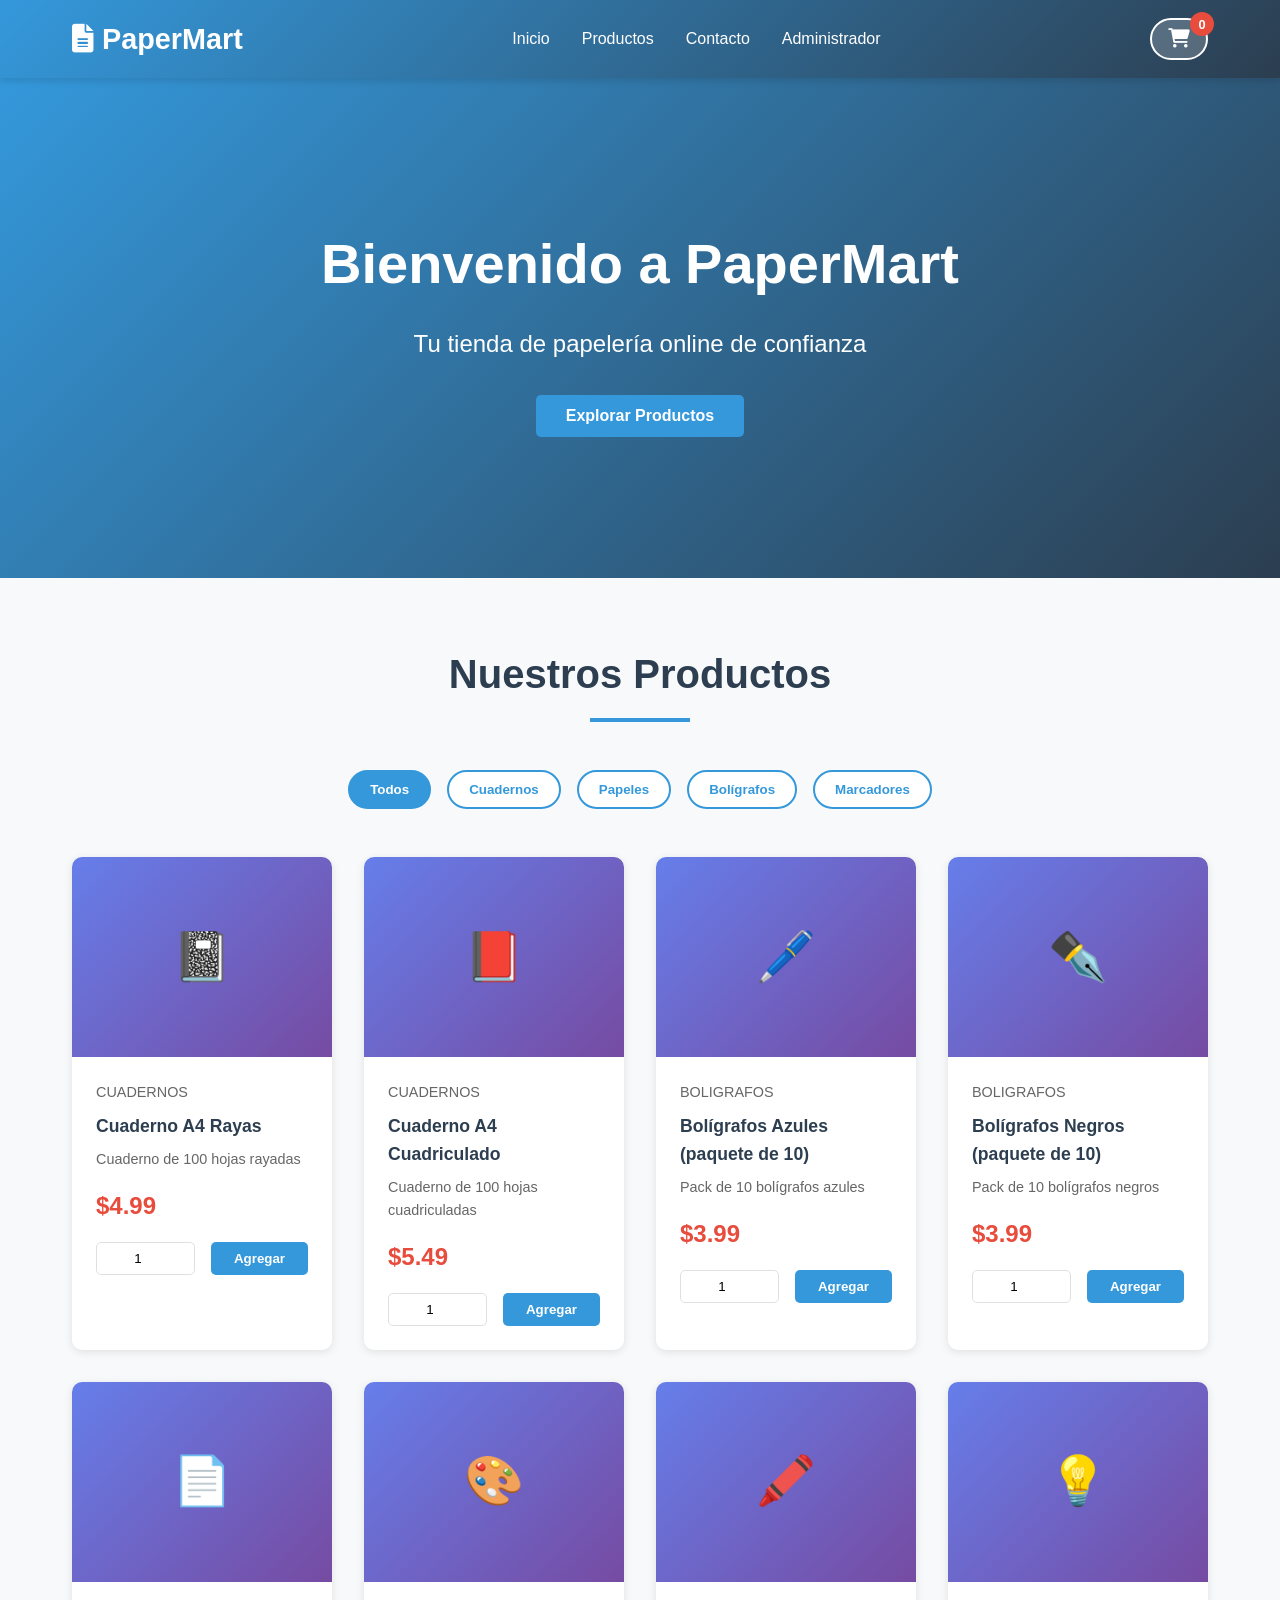
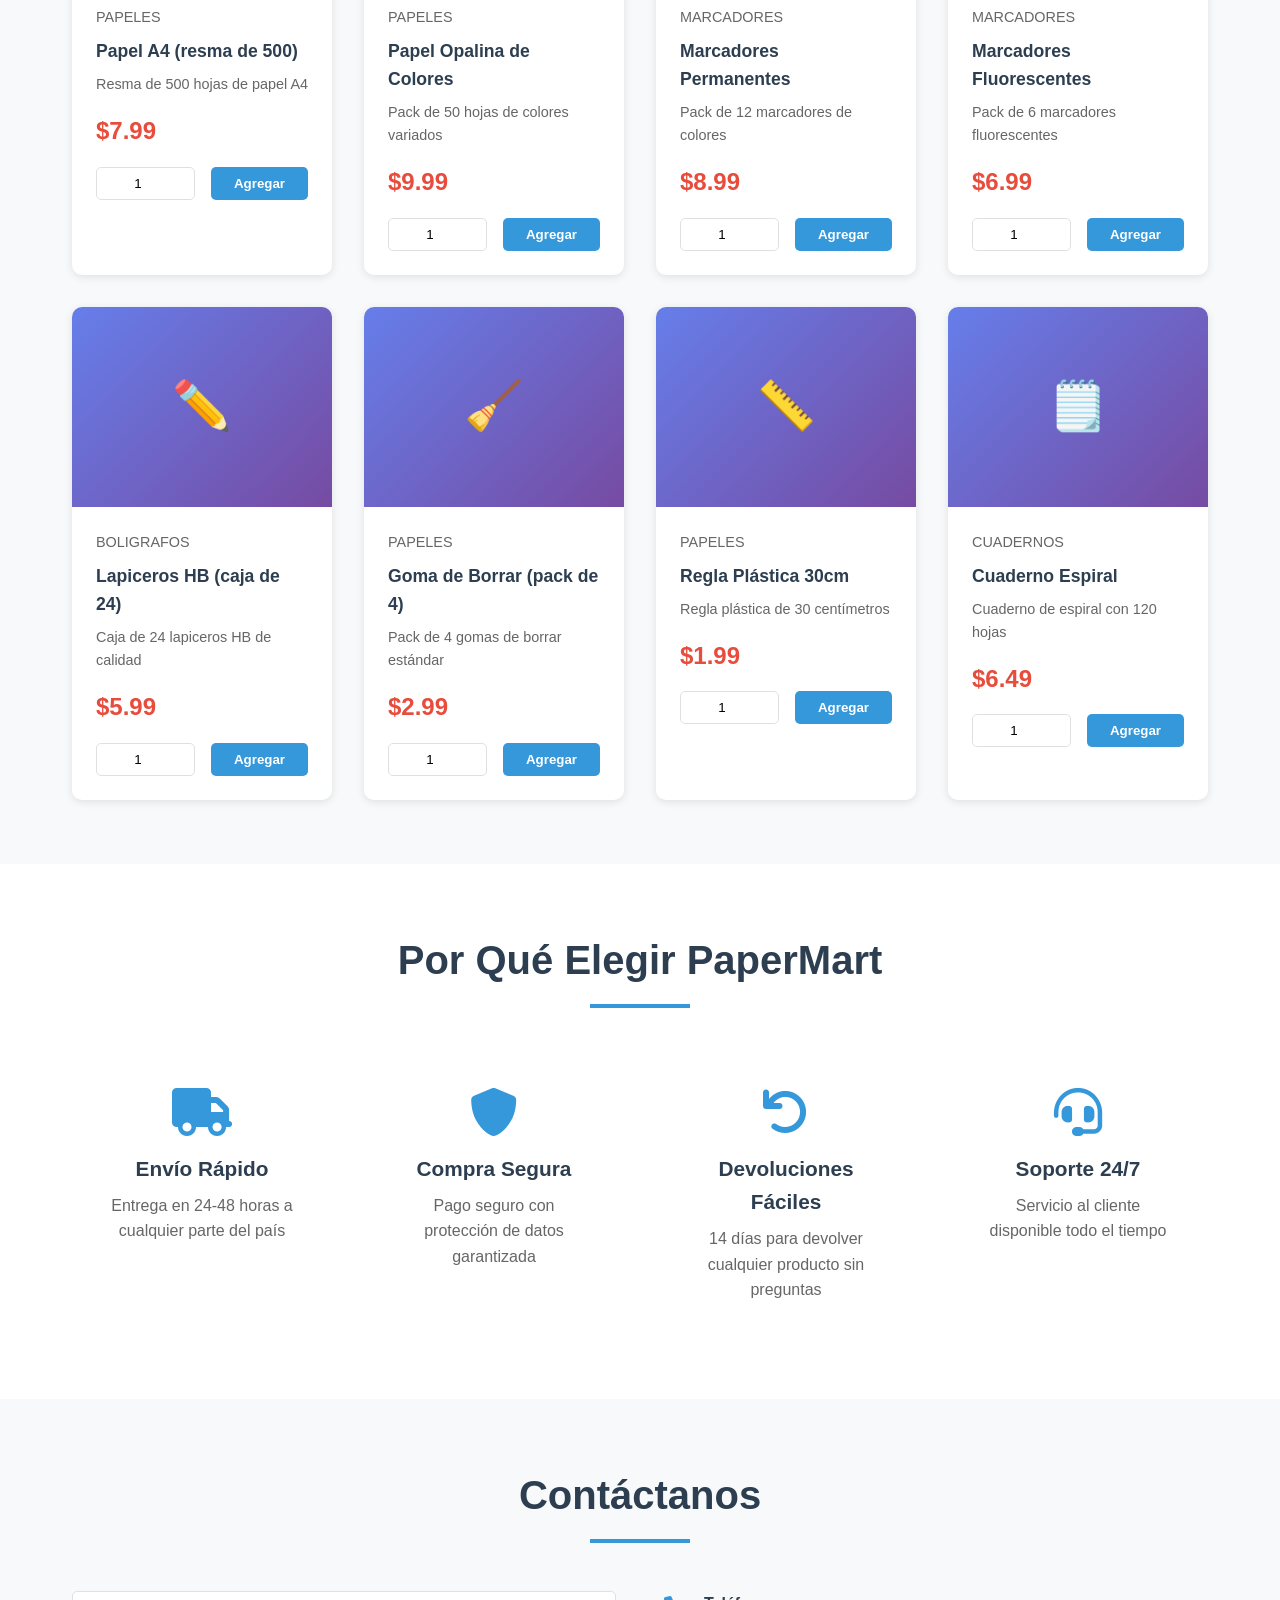
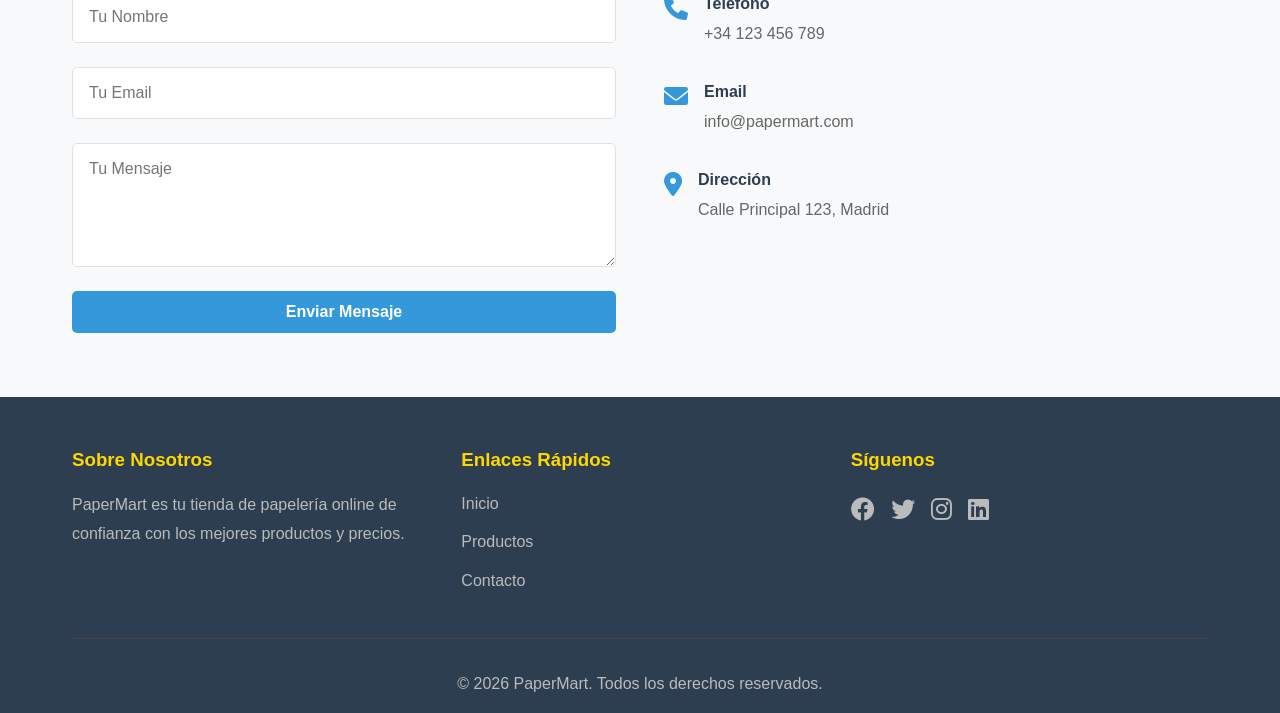
==== index.html @ 7f6a9b53 "Proyecto limpio" ====
<!DOCTYPE html>
<html lang="es">
<head>
    <meta charset="UTF-8">
    <meta name="viewport" content="width=device-width, initial-scale=1.0">
    <title>PaperMart - Tu Tienda de Papelería Online</title>
    <link rel="stylesheet" href="css/styles.css">
    <link rel="stylesheet" href="https://cdnjs.cloudflare.com/ajax/libs/font-awesome/6.0.0/css/all.min.css">
</head>
<body>
    <!-- Navegación -->
    <nav class="navbar">
        <div class="nav-container">
            <div class="logo">
                <i class="fas fa-file-alt"></i> PaperMart
            </div>
            <ul class="nav-menu">
                <li><a href="#home" class="nav-link">Inicio</a></li>
                <li><a href="#productos" class="nav-link">Productos</a></li>
                <li><a href="#contacto" class="nav-link">Contacto</a></li>
                <li><a href="pages/admin.html" class="nav-link">Administrador</a></li>
            </ul>
            <div class="nav-icons">
                <button id="cart-btn" class="cart-btn">
                    <i class="fas fa-shopping-cart"></i>
                    <span id="cart-count" class="cart-count">0</span>
                </button>
                <button id="hamburger" class="hamburger">
                    <span></span>
                    <span></span>
                    <span></span>
                </button>
            </div>
        </div>
    </nav>

    <!-- Hero Section -->
    <section class="hero" id="home">
        <div class="hero-content">
            <h1>Bienvenido a PaperMart</h1>
            <p>Tu tienda de papelería online de confianza</p>
            <button class="btn btn-primary" onclick="document.getElementById('productos').scrollIntoView({behavior: 'smooth'})">
                Explorar Productos
            </button>
        </div>
    </section>

    <!-- Carrito Modal -->
    <div id="cart-modal" class="modal">
        <div class="modal-content">
            <span class="close">&times;</span>
            <h2>Tu Carrito de Compras</h2>
            <div id="cart-items" class="cart-items">
                <!-- Los items del carrito se mostrarán aquí -->
            </div>
            <div class="cart-summary">
                <div class="summary-item">
                    <span>Subtotal:</span>
                    <span id="subtotal">$0.00</span>
                </div>
                <div class="summary-item">
                    <span>Impuesto (16%):</span>
                    <span id="tax">$0.00</span>
                </div>
                <div class="summary-item total">
                    <span>Total:</span>
                    <span id="total">$0.00</span>
                </div>
            </div>
            <button class="btn btn-primary" onclick="checkout()">Proceder al Pago</button>
            <button class="btn btn-secondary" onclick="closeCart()">Seguir Comprando</button>
        </div>
    </div>

    <!-- Productos Section -->
    <section class="productos" id="productos">
        <div class="container">
            <h2 class="section-title">Nuestros Productos</h2>
            
            <!-- Filtros -->
            <div class="filtros">
                <button class="filter-btn active" onclick="filterProducts('todos')">Todos</button>
                <button class="filter-btn" onclick="filterProducts('cuadernos')">Cuadernos</button>
                <button class="filter-btn" onclick="filterProducts('papeles')">Papeles</button>
                <button class="filter-btn" onclick="filterProducts('boligrafos')">Bolígrafos</button>
                <button class="filter-btn" onclick="filterProducts('marcadores')">Marcadores</button>
            </div>

            <!-- Grid de productos -->
            <div id="products-grid" class="products-grid">
                <!-- Los productos se cargarán aquí dinámicamente -->
            </div>
        </div>
    </section>

    <!-- Características -->
    <section class="features">
        <div class="container">
            <h2 class="section-title">Por Qué Elegir PaperMart</h2>
            <div class="features-grid">
                <div class="feature-card">
                    <i class="fas fa-truck"></i>
                    <h3>Envío Rápido</h3>
                    <p>Entrega en 24-48 horas a cualquier parte del país</p>
                </div>
                <div class="feature-card">
                    <i class="fas fa-shield-alt"></i>
                    <h3>Compra Segura</h3>
                    <p>Pago seguro con protección de datos garantizada</p>
                </div>
                <div class="feature-card">
                    <i class="fas fa-undo"></i>
                    <h3>Devoluciones Fáciles</h3>
                    <p>14 días para devolver cualquier producto sin preguntas</p>
                </div>
                <div class="feature-card">
                    <i class="fas fa-headset"></i>
                    <h3>Soporte 24/7</h3>
                    <p>Servicio al cliente disponible todo el tiempo</p>
                </div>
            </div>
        </div>
    </section>

    <!-- Contacto -->
    <section class="contacto" id="contacto">
        <div class="container">
            <h2 class="section-title">Contáctanos</h2>
            <div class="contact-wrapper">
                <form id="contact-form" class="contact-form">
                    <input type="text" placeholder="Tu Nombre" required>
                    <input type="email" placeholder="Tu Email" required>
                    <textarea placeholder="Tu Mensaje" rows="5" required></textarea>
                    <button type="submit" class="btn btn-primary">Enviar Mensaje</button>
                </form>
                <div class="contact-info">
                    <div class="info-item">
                        <i class="fas fa-phone"></i>
                        <div>
                            <h4>Teléfono</h4>
                            <p>+34 123 456 789</p>
                        </div>
                    </div>
                    <div class="info-item">
                        <i class="fas fa-envelope"></i>
                        <div>
                            <h4>Email</h4>
                            <p>info@papermart.com</p>
                        </div>
                    </div>
                    <div class="info-item">
                        <i class="fas fa-map-marker-alt"></i>
                        <div>
                            <h4>Dirección</h4>
                            <p>Calle Principal 123, Madrid</p>
                        </div>
                    </div>
                </div>
            </div>
        </div>
    </section>

    <!-- Footer -->
    <footer class="footer">
        <div class="container">
            <div class="footer-content">
                <div class="footer-section">
                    <h3>Sobre Nosotros</h3>
                    <p>PaperMart es tu tienda de papelería online de confianza con los mejores productos y precios.</p>
                </div>
                <div class="footer-section">
                    <h3>Enlaces Rápidos</h3>
                    <ul>
                        <li><a href="#home">Inicio</a></li>
                        <li><a href="#productos">Productos</a></li>
                        <li><a href="#contacto">Contacto</a></li>
                    </ul>
                </div>
                <div class="footer-section">
                    <h3>Síguenos</h3>
                    <div class="social-links">
                        <a href="#"><i class="fab fa-facebook"></i></a>
                        <a href="#"><i class="fab fa-twitter"></i></a>
                        <a href="#"><i class="fab fa-instagram"></i></a>
                        <a href="#"><i class="fab fa-linkedin"></i></a>
                    </div>
                </div>
            </div>
            <div class="footer-bottom">
                <p>&copy; 2026 PaperMart. Todos los derechos reservados.</p>
            </div>
        </div>
    </footer>

    <script src="js/script.js"></script>
</body>
</html>
---- css/styles.css ----
/* ==================== RESET Y VARIABLES GLOBALES ==================== */
* {
    margin: 0;
    padding: 0;
    box-sizing: border-box;
}

:root {
    --primary-color: #3498db;
    --secondary-color: #2c3e50;
    --accent-color: #e74c3c;
    --success-color: #27ae60;
    --light-bg: #f8f9fa;
    --border-color: #e0e0e0;
    --text-color: #333;
    --text-light: #666;
}

html {
    scroll-behavior: smooth;
}

body {
    font-family: 'Segoe UI', Tahoma, Geneva, Verdana, sans-serif;
    color: var(--text-color);
    background-color: #fff;
    line-height: 1.6;
}

/* ==================== NAVEGACIÓN ==================== */
.navbar {
    background: linear-gradient(135deg, var(--primary-color) 0%, var(--secondary-color) 100%);
    color: white;
    padding: 1rem 0;
    position: sticky;
    top: 0;
    z-index: 1000;
    box-shadow: 0 4px 6px rgba(0, 0, 0, 0.1);
}

.nav-container {
    max-width: 1200px;
    margin: 0 auto;
    display: flex;
    justify-content: space-between;
    align-items: center;
    padding: 0 2rem;
}

.logo {
    font-size: 1.8rem;
    font-weight: bold;
    display: flex;
    align-items: center;
    gap: 0.5rem;
}

.nav-menu {
    display: flex;
    list-style: none;
    gap: 2rem;
}

.nav-link {
    color: white;
    text-decoration: none;
    font-weight: 500;
    transition: all 0.3s ease;
    position: relative;
}

.nav-link:hover {
    color: #ffd700;
}

.nav-link::after {
    content: '';
    position: absolute;
    width: 0;
    height: 2px;
    bottom: -5px;
    left: 0;
    background-color: #ffd700;
    transition: width 0.3s ease;
}

.nav-link:hover::after {
    width: 100%;
}

.nav-icons {
    display: flex;
    gap: 1rem;
    align-items: center;
}

.cart-btn {
    background: rgba(255, 255, 255, 0.2);
    border: 2px solid white;
    color: white;
    padding: 0.5rem 1rem;
    border-radius: 25px;
    cursor: pointer;
    font-size: 1.2rem;
    transition: all 0.3s ease;
    position: relative;
}

.cart-btn:hover {
    background: white;
    color: var(--primary-color);
}

.cart-count {
    position: absolute;
    top: -8px;
    right: -8px;
    background: var(--accent-color);
    color: white;
    border-radius: 50%;
    width: 24px;
    height: 24px;
    display: flex;
    align-items: center;
    justify-content: center;
    font-size: 0.8rem;
    font-weight: bold;
}

.hamburger {
    display: none;
    flex-direction: column;
    cursor: pointer;
    border: none;
    background: none;
    gap: 5px;
}

.hamburger span {
    width: 25px;
    height: 3px;
    background: white;
    border-radius: 3px;
    transition: all 0.3s ease;
}

/* ==================== HERO SECTION ==================== */
.hero {
    background: linear-gradient(135deg, var(--primary-color) 0%, var(--secondary-color) 100%);
    color: white;
    padding: 100px 2rem;
    text-align: center;
    min-height: 500px;
    display: flex;
    align-items: center;
    justify-content: center;
}

.hero-content h1 {
    font-size: 3.5rem;
    margin-bottom: 1rem;
    animation: slideDown 0.8s ease;
}

.hero-content p {
    font-size: 1.5rem;
    margin-bottom: 2rem;
    animation: slideUp 0.8s ease 0.2s both;
}

@keyframes slideDown {
    from {
        opacity: 0;
        transform: translateY(-20px);
    }
    to {
        opacity: 1;
        transform: translateY(0);
    }
}

@keyframes slideUp {
    from {
        opacity: 0;
        transform: translateY(20px);
    }
    to {
        opacity: 1;
        transform: translateY(0);
    }
}

/* ==================== BOTONES ==================== */
.btn {
    padding: 12px 30px;
    border: none;
    border-radius: 5px;
    font-size: 1rem;
    font-weight: 600;
    cursor: pointer;
    transition: all 0.3s ease;
    text-decoration: none;
    display: inline-block;
}

.btn-primary {
    background: var(--primary-color);
    color: white;
}

.btn-primary:hover {
    background: #2980b9;
    transform: translateY(-2px);
    box-shadow: 0 4px 12px rgba(52, 152, 219, 0.4);
}

.btn-secondary {
    background: var(--secondary-color);
    color: white;
}

.btn-secondary:hover {
    background: #1a252f;
}

.btn-danger {
    background: var(--accent-color);
    color: white;
}

.btn-danger:hover {
    background: #c0392b;
}

/* ==================== CONTENEDOR ==================== */
.container {
    max-width: 1200px;
    margin: 0 auto;
    padding: 0 2rem;
}

/* ==================== TÍTULO DE SECCIÓN ==================== */
.section-title {
    text-align: center;
    font-size: 2.5rem;
    margin-bottom: 3rem;
    color: var(--secondary-color);
    position: relative;
    padding-bottom: 1rem;
}

.section-title::after {
    content: '';
    position: absolute;
    width: 100px;
    height: 4px;
    background: var(--primary-color);
    bottom: 0;
    left: 50%;
    transform: translateX(-50%);
}

/* ==================== FILTROS ==================== */
.filtros {
    display: flex;
    justify-content: center;
    gap: 1rem;
    margin-bottom: 3rem;
    flex-wrap: wrap;
}

.filter-btn {
    padding: 10px 20px;
    border: 2px solid var(--primary-color);
    background: white;
    color: var(--primary-color);
    border-radius: 25px;
    cursor: pointer;
    font-weight: 600;
    transition: all 0.3s ease;
}

.filter-btn:hover,
.filter-btn.active {
    background: var(--primary-color);
    color: white;
}

/* ==================== GRID DE PRODUCTOS ==================== */
.productos {
    padding: 4rem 0;
    background: var(--light-bg);
    min-height: 600px;
}

.products-grid {
    display: grid;
    grid-template-columns: repeat(auto-fill, minmax(250px, 1fr));
    gap: 2rem;
    margin-top: 2rem;
}

.product-card {
    background: white;
    border-radius: 10px;
    overflow: hidden;
    box-shadow: 0 2px 8px rgba(0, 0, 0, 0.1);
    transition: all 0.3s ease;
    animation: fadeIn 0.5s ease;
}

@keyframes fadeIn {
    from {
        opacity: 0;
        transform: translateY(10px);
    }
    to {
        opacity: 1;
        transform: translateY(0);
    }
}

.product-card:hover {
    transform: translateY(-8px);
    box-shadow: 0 8px 16px rgba(0, 0, 0, 0.15);
}

.product-image {
    width: 100%;
    height: 200px;
    background: linear-gradient(135deg, #667eea 0%, #764ba2 100%);
    display: flex;
    align-items: center;
    justify-content: center;
    color: white;
    font-size: 3rem;
}

.product-info {
    padding: 1.5rem;
}

.product-category {
    color: var(--text-light);
    font-size: 0.9rem;
    margin-bottom: 0.5rem;
}

.product-name {
    font-size: 1.1rem;
    font-weight: 600;
    margin-bottom: 0.5rem;
    color: var(--secondary-color);
}

.product-description {
    color: var(--text-light);
    font-size: 0.9rem;
    margin-bottom: 1rem;
}

.product-price {
    font-size: 1.5rem;
    font-weight: bold;
    color: var(--accent-color);
    margin-bottom: 1rem;
}

.product-bottom {
    display: flex;
    gap: 1rem;
}

.quantity-input {
    flex: 1;
    padding: 8px;
    border: 1px solid var(--border-color);
    border-radius: 5px;
    text-align: center;
}

.quantity-input:focus {
    outline: none;
    border-color: var(--primary-color);
}

.add-to-cart-btn {
    flex: 1;
    padding: 8px;
    background: var(--primary-color);
    color: white;
    border: none;
    border-radius: 5px;
    cursor: pointer;
    font-weight: 600;
    transition: all 0.3s ease;
}

.add-to-cart-btn:hover {
    background: #2980b9;
}

/* ==================== CARACTERÍSTICAS ==================== */
.features {
    padding: 4rem 0;
    background: white;
}

.features-grid {
    display: grid;
    grid-template-columns: repeat(auto-fit, minmax(250px, 1fr));
    gap: 2rem;
}

.feature-card {
    text-align: center;
    padding: 2rem;
    border-radius: 10px;
    transition: all 0.3s ease;
}

.feature-card:hover {
    background: var(--light-bg);
    transform: translateY(-5px);
}

.feature-card i {
    font-size: 3rem;
    color: var(--primary-color);
    margin-bottom: 1rem;
}

.feature-card h3 {
    font-size: 1.3rem;
    margin-bottom: 0.5rem;
    color: var(--secondary-color);
}

.feature-card p {
    color: var(--text-light);
}

/* ==================== CONTACTO ==================== */
.contacto {
    padding: 4rem 0;
    background: var(--light-bg);
}

.contact-wrapper {
    display: grid;
    grid-template-columns: 1fr 1fr;
    gap: 3rem;
    margin-top: 2rem;
}

.contact-form {
    display: flex;
    flex-direction: column;
    gap: 1.5rem;
}

.contact-form input,
.contact-form textarea {
    padding: 1rem;
    border: 1px solid var(--border-color);
    border-radius: 5px;
    font-family: inherit;
    font-size: 1rem;
}

.contact-form input:focus,
.contact-form textarea:focus {
    outline: none;
    border-color: var(--primary-color);
    box-shadow: 0 0 0 3px rgba(52, 152, 219, 0.1);
}

.contact-info {
    display: flex;
    flex-direction: column;
    gap: 2rem;
}

.info-item {
    display: flex;
    gap: 1rem;
}

.info-item i {
    font-size: 1.5rem;
    color: var(--primary-color);
    margin-top: 0.3rem;
}

.info-item h4 {
    margin-bottom: 0.3rem;
    color: var(--secondary-color);
}

.info-item p {
    color: var(--text-light);
}

/* ==================== MODAL CARRITO ==================== */
.modal {
    display: none;
    position: fixed;
    z-index: 2000;
    left: 0;
    top: 0;
    width: 100%;
    height: 100%;
    background-color: rgba(0, 0, 0, 0.5);
    animation: fadeIn 0.3s ease;
}

.modal.show {
    display: block;
}

.modal-content {
    background-color: white;
    margin: 5% auto;
    padding: 2rem;
    border-radius: 10px;
    max-width: 500px;
    max-height: 80vh;
    overflow-y: auto;
    box-shadow: 0 4px 20px rgba(0, 0, 0, 0.3);
}

.close {
    color: var(--text-light);
    float: right;
    font-size: 2rem;
    font-weight: bold;
    cursor: pointer;
    transition: color 0.3s ease;
}

.close:hover {
    color: var(--text-color);
}

.modal-content h2 {
    margin-bottom: 1.5rem;
    color: var(--secondary-color);
}

.cart-items {
    margin-bottom: 1.5rem;
    max-height: 300px;
    overflow-y: auto;
}

.cart-item {
    display: flex;
    justify-content: space-between;
    align-items: center;
    padding: 1rem;
    border-bottom: 1px solid var(--border-color);
    margin-bottom: 1rem;
}

.cart-item-info h4 {
    color: var(--secondary-color);
    margin-bottom: 0.3rem;
}

.cart-item-info p {
    color: var(--text-light);
    font-size: 0.9rem;
}

.cart-item-price {
    font-weight: bold;
    color: var(--accent-color);
}

.remove-item {
    background: var(--accent-color);
    color: white;
    border: none;
    padding: 0.3rem 0.6rem;
    border-radius: 3px;
    cursor: pointer;
    font-size: 0.8rem;
}

.empty-cart {
    text-align: center;
    padding: 2rem;
    color: var(--text-light);
}

.cart-summary {
    border-top: 2px solid var(--border-color);
    padding-top: 1rem;
    margin-bottom: 1.5rem;
}

.summary-item {
    display: flex;
    justify-content: space-between;
    margin-bottom: 0.8rem;
    color: var(--text-color);
}

.summary-item.total {
    font-size: 1.2rem;
    font-weight: bold;
    color: var(--primary-color);
    border-top: 1px solid var(--border-color);
    padding-top: 0.8rem;
}

/* ==================== FOOTER ==================== */
.footer {
    background: var(--secondary-color);
    color: white;
    padding: 3rem 0 1rem;
}

.footer-content {
    display: grid;
    grid-template-columns: repeat(auto-fit, minmax(250px, 1fr));
    gap: 2rem;
    margin-bottom: 2rem;
}

.footer-section h3 {
    margin-bottom: 1rem;
    color: #ffd700;
}

.footer-section p {
    color: #bbb;
    line-height: 1.8;
}

.footer-section ul {
    list-style: none;
}

.footer-section ul li {
    margin-bottom: 0.8rem;
}

.footer-section a {
    color: #bbb;
    text-decoration: none;
    transition: color 0.3s ease;
}

.footer-section a:hover {
    color: #ffd700;
}

.social-links {
    display: flex;
    gap: 1rem;
    font-size: 1.5rem;
}

.footer-bottom {
    text-align: center;
    padding-top: 2rem;
    border-top: 1px solid #444;
    color: #bbb;
}

/* ==================== RESPONSIVE ==================== */
@media (max-width: 768px) {
    .nav-menu {
        display: none;
    }

    .hamburger {
        display: flex;
    }

    .hero-content h1 {
        font-size: 2rem;
    }

    .hero-content p {
        font-size: 1.1rem;
    }

    .section-title {
        font-size: 1.8rem;
    }

    .products-grid {
        grid-template-columns: repeat(auto-fill, minmax(200px, 1fr));
        gap: 1rem;
    }

    .contact-wrapper {
        grid-template-columns: 1fr;
    }

    .features-grid {
        grid-template-columns: 1fr;
    }

    .filtros {
        gap: 0.5rem;
    }

    .filter-btn {
        padding: 8px 15px;
        font-size: 0.9rem;
    }

    .modal-content {
        margin: 50% auto;
        width: 90%;
    }
}

@media (max-width: 480px) {
    .nav-container {
        padding: 0 1rem;
    }

    .logo {
        font-size: 1.3rem;
    }

    .hero {
        padding: 50px 1rem;
    }

    .hero-content h1 {
        font-size: 1.5rem;
    }

    .section-title {
        font-size: 1.5rem;
        margin-bottom: 2rem;
    }

    .products-grid {
        grid-template-columns: 1fr;
    }

    .product-card {
        margin: 0 auto;
        max-width: 100%;
    }

    .container {
        padding: 0 1rem;
    }

    .product-bottom {
        flex-direction: column;
    }

    .quantity-input,
    .add-to-cart-btn {
        width: 100%;
    }
}
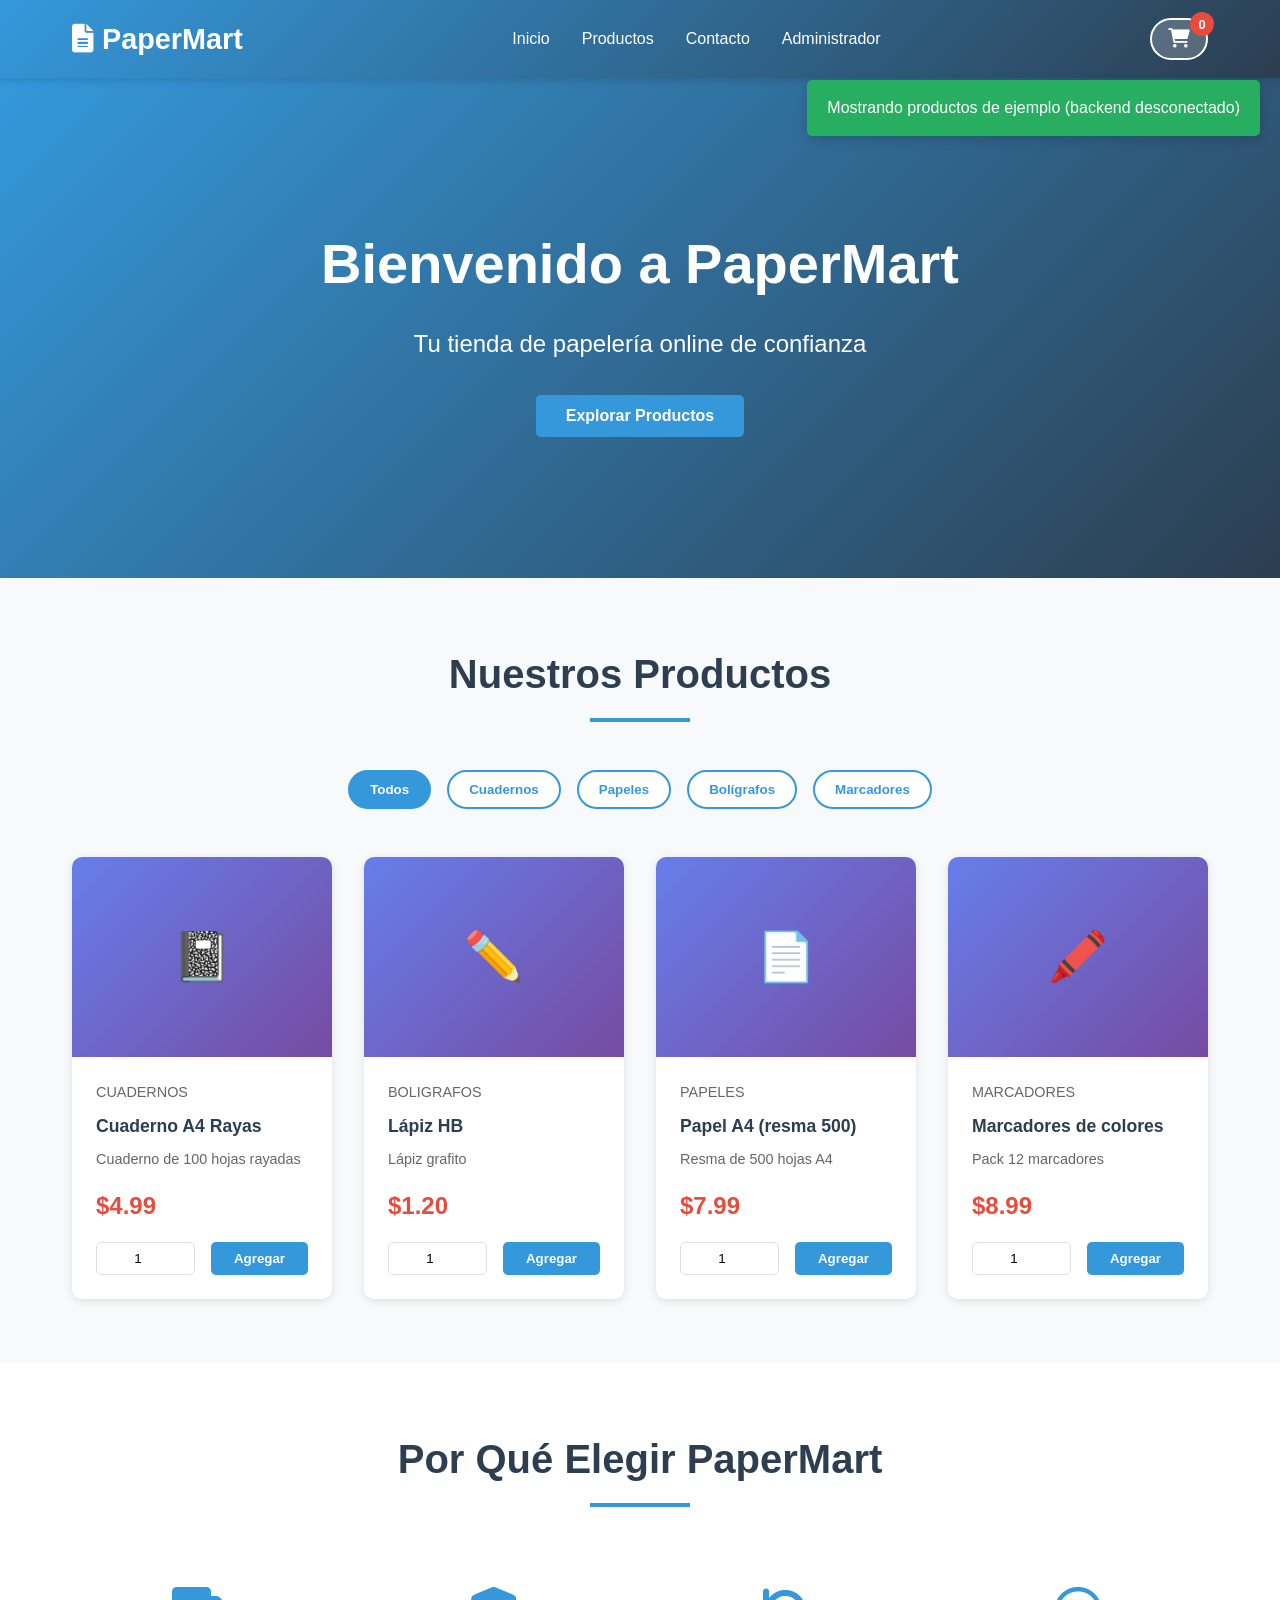
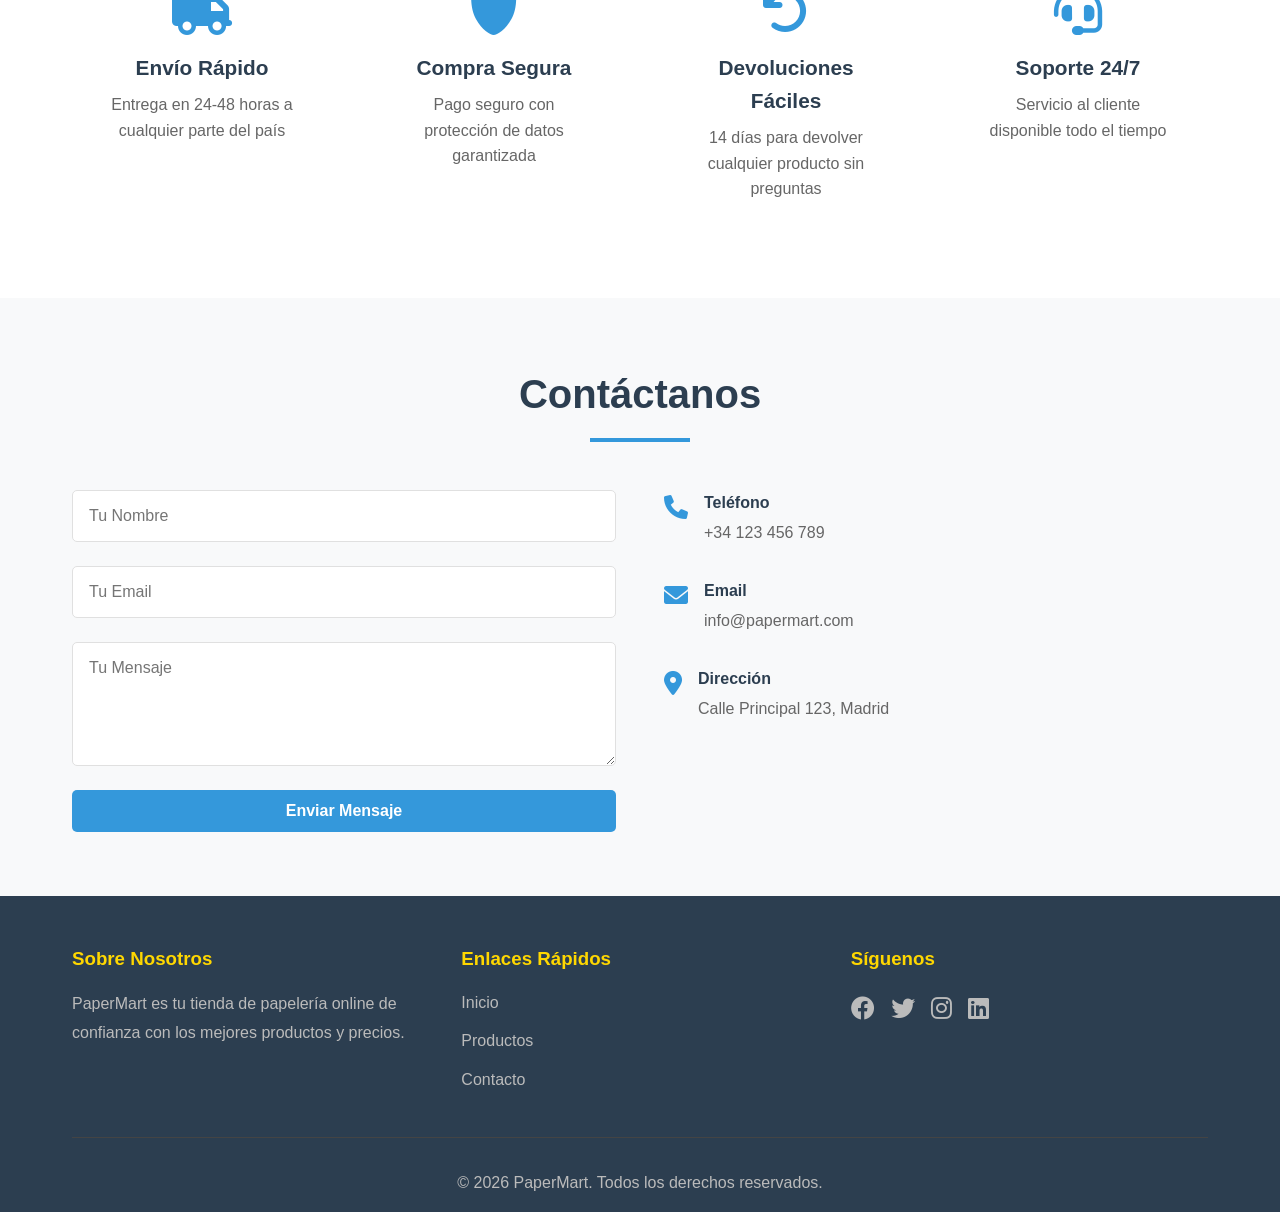
==== commit 46fd86b8: "Add files via upload" ====
--- a/index.html
+++ b/index.html
@@ -1,197 +1,197 @@
-<!DOCTYPE html>
-<html lang="es">
-<head>
-    <meta charset="UTF-8">
-    <meta name="viewport" content="width=device-width, initial-scale=1.0">
-    <title>PaperMart - Tu Tienda de Papelería Online</title>
-    <link rel="stylesheet" href="css/styles.css">
-    <link rel="stylesheet" href="https://cdnjs.cloudflare.com/ajax/libs/font-awesome/6.0.0/css/all.min.css">
-</head>
-<body>
-    <!-- Navegación -->
-    <nav class="navbar">
-        <div class="nav-container">
-            <div class="logo">
-                <i class="fas fa-file-alt"></i> PaperMart
-            </div>
-            <ul class="nav-menu">
-                <li><a href="#home" class="nav-link">Inicio</a></li>
-                <li><a href="#productos" class="nav-link">Productos</a></li>
-                <li><a href="#contacto" class="nav-link">Contacto</a></li>
-                <li><a href="pages/admin.html" class="nav-link">Administrador</a></li>
-            </ul>
-            <div class="nav-icons">
-                <button id="cart-btn" class="cart-btn">
-                    <i class="fas fa-shopping-cart"></i>
-                    <span id="cart-count" class="cart-count">0</span>
-                </button>
-                <button id="hamburger" class="hamburger">
-                    <span></span>
-                    <span></span>
-                    <span></span>
-                </button>
-            </div>
-        </div>
-    </nav>
-
-    <!-- Hero Section -->
-    <section class="hero" id="home">
-        <div class="hero-content">
-            <h1>Bienvenido a PaperMart</h1>
-            <p>Tu tienda de papelería online de confianza</p>
-            <button class="btn btn-primary" onclick="document.getElementById('productos').scrollIntoView({behavior: 'smooth'})">
-                Explorar Productos
-            </button>
-        </div>
-    </section>
-
-    <!-- Carrito Modal -->
-    <div id="cart-modal" class="modal">
-        <div class="modal-content">
-            <span class="close">&times;</span>
-            <h2>Tu Carrito de Compras</h2>
-            <div id="cart-items" class="cart-items">
-                <!-- Los items del carrito se mostrarán aquí -->
-            </div>
-            <div class="cart-summary">
-                <div class="summary-item">
-                    <span>Subtotal:</span>
-                    <span id="subtotal">$0.00</span>
-                </div>
-                <div class="summary-item">
-                    <span>Impuesto (16%):</span>
-                    <span id="tax">$0.00</span>
-                </div>
-                <div class="summary-item total">
-                    <span>Total:</span>
-                    <span id="total">$0.00</span>
-                </div>
-            </div>
-            <button class="btn btn-primary" onclick="checkout()">Proceder al Pago</button>
-            <button class="btn btn-secondary" onclick="closeCart()">Seguir Comprando</button>
-        </div>
-    </div>
-
-    <!-- Productos Section -->
-    <section class="productos" id="productos">
-        <div class="container">
-            <h2 class="section-title">Nuestros Productos</h2>
-            
-            <!-- Filtros -->
-            <div class="filtros">
-                <button class="filter-btn active" onclick="filterProducts('todos')">Todos</button>
-                <button class="filter-btn" onclick="filterProducts('cuadernos')">Cuadernos</button>
-                <button class="filter-btn" onclick="filterProducts('papeles')">Papeles</button>
-                <button class="filter-btn" onclick="filterProducts('boligrafos')">Bolígrafos</button>
-                <button class="filter-btn" onclick="filterProducts('marcadores')">Marcadores</button>
-            </div>
-
-            <!-- Grid de productos -->
-            <div id="products-grid" class="products-grid">
-                <!-- Los productos se cargarán aquí dinámicamente -->
-            </div>
-        </div>
-    </section>
-
-    <!-- Características -->
-    <section class="features">
-        <div class="container">
-            <h2 class="section-title">Por Qué Elegir PaperMart</h2>
-            <div class="features-grid">
-                <div class="feature-card">
-                    <i class="fas fa-truck"></i>
-                    <h3>Envío Rápido</h3>
-                    <p>Entrega en 24-48 horas a cualquier parte del país</p>
-                </div>
-                <div class="feature-card">
-                    <i class="fas fa-shield-alt"></i>
-                    <h3>Compra Segura</h3>
-                    <p>Pago seguro con protección de datos garantizada</p>
-                </div>
-                <div class="feature-card">
-                    <i class="fas fa-undo"></i>
-                    <h3>Devoluciones Fáciles</h3>
-                    <p>14 días para devolver cualquier producto sin preguntas</p>
-                </div>
-                <div class="feature-card">
-                    <i class="fas fa-headset"></i>
-                    <h3>Soporte 24/7</h3>
-                    <p>Servicio al cliente disponible todo el tiempo</p>
-                </div>
-            </div>
-        </div>
-    </section>
-
-    <!-- Contacto -->
-    <section class="contacto" id="contacto">
-        <div class="container">
-            <h2 class="section-title">Contáctanos</h2>
-            <div class="contact-wrapper">
-                <form id="contact-form" class="contact-form">
-                    <input type="text" placeholder="Tu Nombre" required>
-                    <input type="email" placeholder="Tu Email" required>
-                    <textarea placeholder="Tu Mensaje" rows="5" required></textarea>
-                    <button type="submit" class="btn btn-primary">Enviar Mensaje</button>
-                </form>
-                <div class="contact-info">
-                    <div class="info-item">
-                        <i class="fas fa-phone"></i>
-                        <div>
-                            <h4>Teléfono</h4>
-                            <p>+34 123 456 789</p>
-                        </div>
-                    </div>
-                    <div class="info-item">
-                        <i class="fas fa-envelope"></i>
-                        <div>
-                            <h4>Email</h4>
-                            <p>info@papermart.com</p>
-                        </div>
-                    </div>
-                    <div class="info-item">
-                        <i class="fas fa-map-marker-alt"></i>
-                        <div>
-                            <h4>Dirección</h4>
-                            <p>Calle Principal 123, Madrid</p>
-                        </div>
-                    </div>
-                </div>
-            </div>
-        </div>
-    </section>
-
-    <!-- Footer -->
-    <footer class="footer">
-        <div class="container">
-            <div class="footer-content">
-                <div class="footer-section">
-                    <h3>Sobre Nosotros</h3>
-                    <p>PaperMart es tu tienda de papelería online de confianza con los mejores productos y precios.</p>
-                </div>
-                <div class="footer-section">
-                    <h3>Enlaces Rápidos</h3>
-                    <ul>
-                        <li><a href="#home">Inicio</a></li>
-                        <li><a href="#productos">Productos</a></li>
-                        <li><a href="#contacto">Contacto</a></li>
-                    </ul>
-                </div>
-                <div class="footer-section">
-                    <h3>Síguenos</h3>
-                    <div class="social-links">
-                        <a href="#"><i class="fab fa-facebook"></i></a>
-                        <a href="#"><i class="fab fa-twitter"></i></a>
-                        <a href="#"><i class="fab fa-instagram"></i></a>
-                        <a href="#"><i class="fab fa-linkedin"></i></a>
-                    </div>
-                </div>
-            </div>
-            <div class="footer-bottom">
-                <p>&copy; 2026 PaperMart. Todos los derechos reservados.</p>
-            </div>
-        </div>
-    </footer>
-
-    <script src="js/script.js"></script>
-</body>
-</html>
+<!DOCTYPE html>
+<html lang="es">
+<head>
+    <meta charset="UTF-8">
+    <meta name="viewport" content="width=device-width, initial-scale=1.0">
+    <title>PaperMart - Tu Tienda de Papelería Online</title>
+    <link rel="stylesheet" href="css/styles.css">
+    <link rel="stylesheet" href="https://cdnjs.cloudflare.com/ajax/libs/font-awesome/6.0.0/css/all.min.css">
+</head>
+<body>
+    <!-- Navegación -->
+    <nav class="navbar">
+        <div class="nav-container">
+            <div class="logo">
+                <i class="fas fa-file-alt"></i> PaperMart
+            </div>
+            <ul class="nav-menu">
+                <li><a href="#home" class="nav-link">Inicio</a></li>
+                <li><a href="#productos" class="nav-link">Productos</a></li>
+                <li><a href="#contacto" class="nav-link">Contacto</a></li>
+                <li><a href="pages/admin.html" class="nav-link">Administrador</a></li>
+            </ul>
+            <div class="nav-icons">
+                <button id="cart-btn" class="cart-btn">
+                    <i class="fas fa-shopping-cart"></i>
+                    <span id="cart-count" class="cart-count">0</span>
+                </button>
+                <button id="hamburger" class="hamburger">
+                    <span></span>
+                    <span></span>
+                    <span></span>
+                </button>
+            </div>
+        </div>
+    </nav>
+
+    <!-- Hero Section -->
+    <section class="hero" id="home">
+        <div class="hero-content">
+            <h1>Bienvenido a PaperMart</h1>
+            <p>Tu tienda de papelería online de confianza</p>
+            <button class="btn btn-primary" onclick="document.getElementById('productos').scrollIntoView({behavior: 'smooth'})">
+                Explorar Productos
+            </button>
+        </div>
+    </section>
+
+    <!-- Carrito Modal -->
+    <div id="cart-modal" class="modal">
+        <div class="modal-content">
+            <span class="close">&times;</span>
+            <h2>Tu Carrito de Compras</h2>
+            <div id="cart-items" class="cart-items">
+                <!-- Los items del carrito se mostrarán aquí -->
+            </div>
+            <div class="cart-summary">
+                <div class="summary-item">
+                    <span>Subtotal:</span>
+                    <span id="subtotal">$0.00</span>
+                </div>
+                <div class="summary-item">
+                    <span>Impuesto (16%):</span>
+                    <span id="tax">$0.00</span>
+                </div>
+                <div class="summary-item total">
+                    <span>Total:</span>
+                    <span id="total">$0.00</span>
+                </div>
+            </div>
+            <button class="btn btn-primary" onclick="checkout()">Proceder al Pago</button>
+            <button class="btn btn-secondary" onclick="closeCart()">Seguir Comprando</button>
+        </div>
+    </div>
+
+    <!-- Productos Section -->
+    <section class="productos" id="productos">
+        <div class="container">
+            <h2 class="section-title">Nuestros Productos</h2>
+            
+            <!-- Filtros -->
+            <div class="filtros">
+                <button class="filter-btn active" onclick="filterProducts('todos')">Todos</button>
+                <button class="filter-btn" onclick="filterProducts('cuadernos')">Cuadernos</button>
+                <button class="filter-btn" onclick="filterProducts('papeles')">Papeles</button>
+                <button class="filter-btn" onclick="filterProducts('boligrafos')">Bolígrafos</button>
+                <button class="filter-btn" onclick="filterProducts('marcadores')">Marcadores</button>
+            </div>
+
+            <!-- Grid de productos -->
+            <div id="products-grid" class="products-grid">
+                <!-- Los productos se cargarán aquí dinámicamente -->
+            </div>
+        </div>
+    </section>
+
+    <!-- Características -->
+    <section class="features">
+        <div class="container">
+            <h2 class="section-title">Por Qué Elegir PaperMart</h2>
+            <div class="features-grid">
+                <div class="feature-card">
+                    <i class="fas fa-truck"></i>
+                    <h3>Envío Rápido</h3>
+                    <p>Entrega en 24-48 horas a cualquier parte del país</p>
+                </div>
+                <div class="feature-card">
+                    <i class="fas fa-shield-alt"></i>
+                    <h3>Compra Segura</h3>
+                    <p>Pago seguro con protección de datos garantizada</p>
+                </div>
+                <div class="feature-card">
+                    <i class="fas fa-undo"></i>
+                    <h3>Devoluciones Fáciles</h3>
+                    <p>14 días para devolver cualquier producto sin preguntas</p>
+                </div>
+                <div class="feature-card">
+                    <i class="fas fa-headset"></i>
+                    <h3>Soporte 24/7</h3>
+                    <p>Servicio al cliente disponible todo el tiempo</p>
+                </div>
+            </div>
+        </div>
+    </section>
+
+    <!-- Contacto -->
+    <section class="contacto" id="contacto">
+        <div class="container">
+            <h2 class="section-title">Contáctanos</h2>
+            <div class="contact-wrapper">
+                <form id="contact-form" class="contact-form">
+                    <input type="text" placeholder="Tu Nombre" required>
+                    <input type="email" placeholder="Tu Email" required>
+                    <textarea placeholder="Tu Mensaje" rows="5" required></textarea>
+                    <button type="submit" class="btn btn-primary">Enviar Mensaje</button>
+                </form>
+                <div class="contact-info">
+                    <div class="info-item">
+                        <i class="fas fa-phone"></i>
+                        <div>
+                            <h4>Teléfono</h4>
+                            <p>+34 123 456 789</p>
+                        </div>
+                    </div>
+                    <div class="info-item">
+                        <i class="fas fa-envelope"></i>
+                        <div>
+                            <h4>Email</h4>
+                            <p>info@papermart.com</p>
+                        </div>
+                    </div>
+                    <div class="info-item">
+                        <i class="fas fa-map-marker-alt"></i>
+                        <div>
+                            <h4>Dirección</h4>
+                            <p>Calle Principal 123, Madrid</p>
+                        </div>
+                    </div>
+                </div>
+            </div>
+        </div>
+    </section>
+
+    <!-- Footer -->
+    <footer class="footer">
+        <div class="container">
+            <div class="footer-content">
+                <div class="footer-section">
+                    <h3>Sobre Nosotros</h3>
+                    <p>PaperMart es tu tienda de papelería online de confianza con los mejores productos y precios.</p>
+                </div>
+                <div class="footer-section">
+                    <h3>Enlaces Rápidos</h3>
+                    <ul>
+                        <li><a href="#home">Inicio</a></li>
+                        <li><a href="#productos">Productos</a></li>
+                        <li><a href="#contacto">Contacto</a></li>
+                    </ul>
+                </div>
+                <div class="footer-section">
+                    <h3>Síguenos</h3>
+                    <div class="social-links">
+                        <a href="#"><i class="fab fa-facebook"></i></a>
+                        <a href="#"><i class="fab fa-twitter"></i></a>
+                        <a href="#"><i class="fab fa-instagram"></i></a>
+                        <a href="#"><i class="fab fa-linkedin"></i></a>
+                    </div>
+                </div>
+            </div>
+            <div class="footer-bottom">
+                <p>&copy; 2026 PaperMart. Todos los derechos reservados.</p>
+            </div>
+        </div>
+    </footer>
+
+    <script src="js/script.js"></script>
+</body>
+</html>
--- a/css/styles.css
+++ b/css/styles.css
@@ -1,765 +1,765 @@
-/* ==================== RESET Y VARIABLES GLOBALES ==================== */
-* {
-    margin: 0;
-    padding: 0;
-    box-sizing: border-box;
-}
-
-:root {
-    --primary-color: #3498db;
-    --secondary-color: #2c3e50;
-    --accent-color: #e74c3c;
-    --success-color: #27ae60;
-    --light-bg: #f8f9fa;
-    --border-color: #e0e0e0;
-    --text-color: #333;
-    --text-light: #666;
-}
-
-html {
-    scroll-behavior: smooth;
-}
-
-body {
-    font-family: 'Segoe UI', Tahoma, Geneva, Verdana, sans-serif;
-    color: var(--text-color);
-    background-color: #fff;
-    line-height: 1.6;
-}
-
-/* ==================== NAVEGACIÓN ==================== */
-.navbar {
-    background: linear-gradient(135deg, var(--primary-color) 0%, var(--secondary-color) 100%);
-    color: white;
-    padding: 1rem 0;
-    position: sticky;
-    top: 0;
-    z-index: 1000;
-    box-shadow: 0 4px 6px rgba(0, 0, 0, 0.1);
-}
-
-.nav-container {
-    max-width: 1200px;
-    margin: 0 auto;
-    display: flex;
-    justify-content: space-between;
-    align-items: center;
-    padding: 0 2rem;
-}
-
-.logo {
-    font-size: 1.8rem;
-    font-weight: bold;
-    display: flex;
-    align-items: center;
-    gap: 0.5rem;
-}
-
-.nav-menu {
-    display: flex;
-    list-style: none;
-    gap: 2rem;
-}
-
-.nav-link {
-    color: white;
-    text-decoration: none;
-    font-weight: 500;
-    transition: all 0.3s ease;
-    position: relative;
-}
-
-.nav-link:hover {
-    color: #ffd700;
-}
-
-.nav-link::after {
-    content: '';
-    position: absolute;
-    width: 0;
-    height: 2px;
-    bottom: -5px;
-    left: 0;
-    background-color: #ffd700;
-    transition: width 0.3s ease;
-}
-
-.nav-link:hover::after {
-    width: 100%;
-}
-
-.nav-icons {
-    display: flex;
-    gap: 1rem;
-    align-items: center;
-}
-
-.cart-btn {
-    background: rgba(255, 255, 255, 0.2);
-    border: 2px solid white;
-    color: white;
-    padding: 0.5rem 1rem;
-    border-radius: 25px;
-    cursor: pointer;
-    font-size: 1.2rem;
-    transition: all 0.3s ease;
-    position: relative;
-}
-
-.cart-btn:hover {
-    background: white;
-    color: var(--primary-color);
-}
-
-.cart-count {
-    position: absolute;
-    top: -8px;
-    right: -8px;
-    background: var(--accent-color);
-    color: white;
-    border-radius: 50%;
-    width: 24px;
-    height: 24px;
-    display: flex;
-    align-items: center;
-    justify-content: center;
-    font-size: 0.8rem;
-    font-weight: bold;
-}
-
-.hamburger {
-    display: none;
-    flex-direction: column;
-    cursor: pointer;
-    border: none;
-    background: none;
-    gap: 5px;
-}
-
-.hamburger span {
-    width: 25px;
-    height: 3px;
-    background: white;
-    border-radius: 3px;
-    transition: all 0.3s ease;
-}
-
-/* ==================== HERO SECTION ==================== */
-.hero {
-    background: linear-gradient(135deg, var(--primary-color) 0%, var(--secondary-color) 100%);
-    color: white;
-    padding: 100px 2rem;
-    text-align: center;
-    min-height: 500px;
-    display: flex;
-    align-items: center;
-    justify-content: center;
-}
-
-.hero-content h1 {
-    font-size: 3.5rem;
-    margin-bottom: 1rem;
-    animation: slideDown 0.8s ease;
-}
-
-.hero-content p {
-    font-size: 1.5rem;
-    margin-bottom: 2rem;
-    animation: slideUp 0.8s ease 0.2s both;
-}
-
-@keyframes slideDown {
-    from {
-        opacity: 0;
-        transform: translateY(-20px);
-    }
-    to {
-        opacity: 1;
-        transform: translateY(0);
-    }
-}
-
-@keyframes slideUp {
-    from {
-        opacity: 0;
-        transform: translateY(20px);
-    }
-    to {
-        opacity: 1;
-        transform: translateY(0);
-    }
-}
-
-/* ==================== BOTONES ==================== */
-.btn {
-    padding: 12px 30px;
-    border: none;
-    border-radius: 5px;
-    font-size: 1rem;
-    font-weight: 600;
-    cursor: pointer;
-    transition: all 0.3s ease;
-    text-decoration: none;
-    display: inline-block;
-}
-
-.btn-primary {
-    background: var(--primary-color);
-    color: white;
-}
-
-.btn-primary:hover {
-    background: #2980b9;
-    transform: translateY(-2px);
-    box-shadow: 0 4px 12px rgba(52, 152, 219, 0.4);
-}
-
-.btn-secondary {
-    background: var(--secondary-color);
-    color: white;
-}
-
-.btn-secondary:hover {
-    background: #1a252f;
-}
-
-.btn-danger {
-    background: var(--accent-color);
-    color: white;
-}
-
-.btn-danger:hover {
-    background: #c0392b;
-}
-
-/* ==================== CONTENEDOR ==================== */
-.container {
-    max-width: 1200px;
-    margin: 0 auto;
-    padding: 0 2rem;
-}
-
-/* ==================== TÍTULO DE SECCIÓN ==================== */
-.section-title {
-    text-align: center;
-    font-size: 2.5rem;
-    margin-bottom: 3rem;
-    color: var(--secondary-color);
-    position: relative;
-    padding-bottom: 1rem;
-}
-
-.section-title::after {
-    content: '';
-    position: absolute;
-    width: 100px;
-    height: 4px;
-    background: var(--primary-color);
-    bottom: 0;
-    left: 50%;
-    transform: translateX(-50%);
-}
-
-/* ==================== FILTROS ==================== */
-.filtros {
-    display: flex;
-    justify-content: center;
-    gap: 1rem;
-    margin-bottom: 3rem;
-    flex-wrap: wrap;
-}
-
-.filter-btn {
-    padding: 10px 20px;
-    border: 2px solid var(--primary-color);
-    background: white;
-    color: var(--primary-color);
-    border-radius: 25px;
-    cursor: pointer;
-    font-weight: 600;
-    transition: all 0.3s ease;
-}
-
-.filter-btn:hover,
-.filter-btn.active {
-    background: var(--primary-color);
-    color: white;
-}
-
-/* ==================== GRID DE PRODUCTOS ==================== */
-.productos {
-    padding: 4rem 0;
-    background: var(--light-bg);
-    min-height: 600px;
-}
-
-.products-grid {
-    display: grid;
-    grid-template-columns: repeat(auto-fill, minmax(250px, 1fr));
-    gap: 2rem;
-    margin-top: 2rem;
-}
-
-.product-card {
-    background: white;
-    border-radius: 10px;
-    overflow: hidden;
-    box-shadow: 0 2px 8px rgba(0, 0, 0, 0.1);
-    transition: all 0.3s ease;
-    animation: fadeIn 0.5s ease;
-}
-
-@keyframes fadeIn {
-    from {
-        opacity: 0;
-        transform: translateY(10px);
-    }
-    to {
-        opacity: 1;
-        transform: translateY(0);
-    }
-}
-
-.product-card:hover {
-    transform: translateY(-8px);
-    box-shadow: 0 8px 16px rgba(0, 0, 0, 0.15);
-}
-
-.product-image {
-    width: 100%;
-    height: 200px;
-    background: linear-gradient(135deg, #667eea 0%, #764ba2 100%);
-    display: flex;
-    align-items: center;
-    justify-content: center;
-    color: white;
-    font-size: 3rem;
-}
-
-.product-info {
-    padding: 1.5rem;
-}
-
-.product-category {
-    color: var(--text-light);
-    font-size: 0.9rem;
-    margin-bottom: 0.5rem;
-}
-
-.product-name {
-    font-size: 1.1rem;
-    font-weight: 600;
-    margin-bottom: 0.5rem;
-    color: var(--secondary-color);
-}
-
-.product-description {
-    color: var(--text-light);
-    font-size: 0.9rem;
-    margin-bottom: 1rem;
-}
-
-.product-price {
-    font-size: 1.5rem;
-    font-weight: bold;
-    color: var(--accent-color);
-    margin-bottom: 1rem;
-}
-
-.product-bottom {
-    display: flex;
-    gap: 1rem;
-}
-
-.quantity-input {
-    flex: 1;
-    padding: 8px;
-    border: 1px solid var(--border-color);
-    border-radius: 5px;
-    text-align: center;
-}
-
-.quantity-input:focus {
-    outline: none;
-    border-color: var(--primary-color);
-}
-
-.add-to-cart-btn {
-    flex: 1;
-    padding: 8px;
-    background: var(--primary-color);
-    color: white;
-    border: none;
-    border-radius: 5px;
-    cursor: pointer;
-    font-weight: 600;
-    transition: all 0.3s ease;
-}
-
-.add-to-cart-btn:hover {
-    background: #2980b9;
-}
-
-/* ==================== CARACTERÍSTICAS ==================== */
-.features {
-    padding: 4rem 0;
-    background: white;
-}
-
-.features-grid {
-    display: grid;
-    grid-template-columns: repeat(auto-fit, minmax(250px, 1fr));
-    gap: 2rem;
-}
-
-.feature-card {
-    text-align: center;
-    padding: 2rem;
-    border-radius: 10px;
-    transition: all 0.3s ease;
-}
-
-.feature-card:hover {
-    background: var(--light-bg);
-    transform: translateY(-5px);
-}
-
-.feature-card i {
-    font-size: 3rem;
-    color: var(--primary-color);
-    margin-bottom: 1rem;
-}
-
-.feature-card h3 {
-    font-size: 1.3rem;
-    margin-bottom: 0.5rem;
-    color: var(--secondary-color);
-}
-
-.feature-card p {
-    color: var(--text-light);
-}
-
-/* ==================== CONTACTO ==================== */
-.contacto {
-    padding: 4rem 0;
-    background: var(--light-bg);
-}
-
-.contact-wrapper {
-    display: grid;
-    grid-template-columns: 1fr 1fr;
-    gap: 3rem;
-    margin-top: 2rem;
-}
-
-.contact-form {
-    display: flex;
-    flex-direction: column;
-    gap: 1.5rem;
-}
-
-.contact-form input,
-.contact-form textarea {
-    padding: 1rem;
-    border: 1px solid var(--border-color);
-    border-radius: 5px;
-    font-family: inherit;
-    font-size: 1rem;
-}
-
-.contact-form input:focus,
-.contact-form textarea:focus {
-    outline: none;
-    border-color: var(--primary-color);
-    box-shadow: 0 0 0 3px rgba(52, 152, 219, 0.1);
-}
-
-.contact-info {
-    display: flex;
-    flex-direction: column;
-    gap: 2rem;
-}
-
-.info-item {
-    display: flex;
-    gap: 1rem;
-}
-
-.info-item i {
-    font-size: 1.5rem;
-    color: var(--primary-color);
-    margin-top: 0.3rem;
-}
-
-.info-item h4 {
-    margin-bottom: 0.3rem;
-    color: var(--secondary-color);
-}
-
-.info-item p {
-    color: var(--text-light);
-}
-
-/* ==================== MODAL CARRITO ==================== */
-.modal {
-    display: none;
-    position: fixed;
-    z-index: 2000;
-    left: 0;
-    top: 0;
-    width: 100%;
-    height: 100%;
-    background-color: rgba(0, 0, 0, 0.5);
-    animation: fadeIn 0.3s ease;
-}
-
-.modal.show {
-    display: block;
-}
-
-.modal-content {
-    background-color: white;
-    margin: 5% auto;
-    padding: 2rem;
-    border-radius: 10px;
-    max-width: 500px;
-    max-height: 80vh;
-    overflow-y: auto;
-    box-shadow: 0 4px 20px rgba(0, 0, 0, 0.3);
-}
-
-.close {
-    color: var(--text-light);
-    float: right;
-    font-size: 2rem;
-    font-weight: bold;
-    cursor: pointer;
-    transition: color 0.3s ease;
-}
-
-.close:hover {
-    color: var(--text-color);
-}
-
-.modal-content h2 {
-    margin-bottom: 1.5rem;
-    color: var(--secondary-color);
-}
-
-.cart-items {
-    margin-bottom: 1.5rem;
-    max-height: 300px;
-    overflow-y: auto;
-}
-
-.cart-item {
-    display: flex;
-    justify-content: space-between;
-    align-items: center;
-    padding: 1rem;
-    border-bottom: 1px solid var(--border-color);
-    margin-bottom: 1rem;
-}
-
-.cart-item-info h4 {
-    color: var(--secondary-color);
-    margin-bottom: 0.3rem;
-}
-
-.cart-item-info p {
-    color: var(--text-light);
-    font-size: 0.9rem;
-}
-
-.cart-item-price {
-    font-weight: bold;
-    color: var(--accent-color);
-}
-
-.remove-item {
-    background: var(--accent-color);
-    color: white;
-    border: none;
-    padding: 0.3rem 0.6rem;
-    border-radius: 3px;
-    cursor: pointer;
-    font-size: 0.8rem;
-}
-
-.empty-cart {
-    text-align: center;
-    padding: 2rem;
-    color: var(--text-light);
-}
-
-.cart-summary {
-    border-top: 2px solid var(--border-color);
-    padding-top: 1rem;
-    margin-bottom: 1.5rem;
-}
-
-.summary-item {
-    display: flex;
-    justify-content: space-between;
-    margin-bottom: 0.8rem;
-    color: var(--text-color);
-}
-
-.summary-item.total {
-    font-size: 1.2rem;
-    font-weight: bold;
-    color: var(--primary-color);
-    border-top: 1px solid var(--border-color);
-    padding-top: 0.8rem;
-}
-
-/* ==================== FOOTER ==================== */
-.footer {
-    background: var(--secondary-color);
-    color: white;
-    padding: 3rem 0 1rem;
-}
-
-.footer-content {
-    display: grid;
-    grid-template-columns: repeat(auto-fit, minmax(250px, 1fr));
-    gap: 2rem;
-    margin-bottom: 2rem;
-}
-
-.footer-section h3 {
-    margin-bottom: 1rem;
-    color: #ffd700;
-}
-
-.footer-section p {
-    color: #bbb;
-    line-height: 1.8;
-}
-
-.footer-section ul {
-    list-style: none;
-}
-
-.footer-section ul li {
-    margin-bottom: 0.8rem;
-}
-
-.footer-section a {
-    color: #bbb;
-    text-decoration: none;
-    transition: color 0.3s ease;
-}
-
-.footer-section a:hover {
-    color: #ffd700;
-}
-
-.social-links {
-    display: flex;
-    gap: 1rem;
-    font-size: 1.5rem;
-}
-
-.footer-bottom {
-    text-align: center;
-    padding-top: 2rem;
-    border-top: 1px solid #444;
-    color: #bbb;
-}
-
-/* ==================== RESPONSIVE ==================== */
-@media (max-width: 768px) {
-    .nav-menu {
-        display: none;
-    }
-
-    .hamburger {
-        display: flex;
-    }
-
-    .hero-content h1 {
-        font-size: 2rem;
-    }
-
-    .hero-content p {
-        font-size: 1.1rem;
-    }
-
-    .section-title {
-        font-size: 1.8rem;
-    }
-
-    .products-grid {
-        grid-template-columns: repeat(auto-fill, minmax(200px, 1fr));
-        gap: 1rem;
-    }
-
-    .contact-wrapper {
-        grid-template-columns: 1fr;
-    }
-
-    .features-grid {
-        grid-template-columns: 1fr;
-    }
-
-    .filtros {
-        gap: 0.5rem;
-    }
-
-    .filter-btn {
-        padding: 8px 15px;
-        font-size: 0.9rem;
-    }
-
-    .modal-content {
-        margin: 50% auto;
-        width: 90%;
-    }
-}
-
-@media (max-width: 480px) {
-    .nav-container {
-        padding: 0 1rem;
-    }
-
-    .logo {
-        font-size: 1.3rem;
-    }
-
-    .hero {
-        padding: 50px 1rem;
-    }
-
-    .hero-content h1 {
-        font-size: 1.5rem;
-    }
-
-    .section-title {
-        font-size: 1.5rem;
-        margin-bottom: 2rem;
-    }
-
-    .products-grid {
-        grid-template-columns: 1fr;
-    }
-
-    .product-card {
-        margin: 0 auto;
-        max-width: 100%;
-    }
-
-    .container {
-        padding: 0 1rem;
-    }
-
-    .product-bottom {
-        flex-direction: column;
-    }
-
-    .quantity-input,
-    .add-to-cart-btn {
-        width: 100%;
-    }
-}
+/* ==================== RESET Y VARIABLES GLOBALES ==================== */
+* {
+    margin: 0;
+    padding: 0;
+    box-sizing: border-box;
+}
+
+:root {
+    --primary-color: #3498db;
+    --secondary-color: #2c3e50;
+    --accent-color: #e74c3c;
+    --success-color: #27ae60;
+    --light-bg: #f8f9fa;
+    --border-color: #e0e0e0;
+    --text-color: #333;
+    --text-light: #666;
+}
+
+html {
+    scroll-behavior: smooth;
+}
+
+body {
+    font-family: 'Segoe UI', Tahoma, Geneva, Verdana, sans-serif;
+    color: var(--text-color);
+    background-color: #fff;
+    line-height: 1.6;
+}
+
+/* ==================== NAVEGACIÓN ==================== */
+.navbar {
+    background: linear-gradient(135deg, var(--primary-color) 0%, var(--secondary-color) 100%);
+    color: white;
+    padding: 1rem 0;
+    position: sticky;
+    top: 0;
+    z-index: 1000;
+    box-shadow: 0 4px 6px rgba(0, 0, 0, 0.1);
+}
+
+.nav-container {
+    max-width: 1200px;
+    margin: 0 auto;
+    display: flex;
+    justify-content: space-between;
+    align-items: center;
+    padding: 0 2rem;
+}
+
+.logo {
+    font-size: 1.8rem;
+    font-weight: bold;
+    display: flex;
+    align-items: center;
+    gap: 0.5rem;
+}
+
+.nav-menu {
+    display: flex;
+    list-style: none;
+    gap: 2rem;
+}
+
+.nav-link {
+    color: white;
+    text-decoration: none;
+    font-weight: 500;
+    transition: all 0.3s ease;
+    position: relative;
+}
+
+.nav-link:hover {
+    color: #ffd700;
+}
+
+.nav-link::after {
+    content: '';
+    position: absolute;
+    width: 0;
+    height: 2px;
+    bottom: -5px;
+    left: 0;
+    background-color: #ffd700;
+    transition: width 0.3s ease;
+}
+
+.nav-link:hover::after {
+    width: 100%;
+}
+
+.nav-icons {
+    display: flex;
+    gap: 1rem;
+    align-items: center;
+}
+
+.cart-btn {
+    background: rgba(255, 255, 255, 0.2);
+    border: 2px solid white;
+    color: white;
+    padding: 0.5rem 1rem;
+    border-radius: 25px;
+    cursor: pointer;
+    font-size: 1.2rem;
+    transition: all 0.3s ease;
+    position: relative;
+}
+
+.cart-btn:hover {
+    background: white;
+    color: var(--primary-color);
+}
+
+.cart-count {
+    position: absolute;
+    top: -8px;
+    right: -8px;
+    background: var(--accent-color);
+    color: white;
+    border-radius: 50%;
+    width: 24px;
+    height: 24px;
+    display: flex;
+    align-items: center;
+    justify-content: center;
+    font-size: 0.8rem;
+    font-weight: bold;
+}
+
+.hamburger {
+    display: none;
+    flex-direction: column;
+    cursor: pointer;
+    border: none;
+    background: none;
+    gap: 5px;
+}
+
+.hamburger span {
+    width: 25px;
+    height: 3px;
+    background: white;
+    border-radius: 3px;
+    transition: all 0.3s ease;
+}
+
+/* ==================== HERO SECTION ==================== */
+.hero {
+    background: linear-gradient(135deg, var(--primary-color) 0%, var(--secondary-color) 100%);
+    color: white;
+    padding: 100px 2rem;
+    text-align: center;
+    min-height: 500px;
+    display: flex;
+    align-items: center;
+    justify-content: center;
+}
+
+.hero-content h1 {
+    font-size: 3.5rem;
+    margin-bottom: 1rem;
+    animation: slideDown 0.8s ease;
+}
+
+.hero-content p {
+    font-size: 1.5rem;
+    margin-bottom: 2rem;
+    animation: slideUp 0.8s ease 0.2s both;
+}
+
+@keyframes slideDown {
+    from {
+        opacity: 0;
+        transform: translateY(-20px);
+    }
+    to {
+        opacity: 1;
+        transform: translateY(0);
+    }
+}
+
+@keyframes slideUp {
+    from {
+        opacity: 0;
+        transform: translateY(20px);
+    }
+    to {
+        opacity: 1;
+        transform: translateY(0);
+    }
+}
+
+/* ==================== BOTONES ==================== */
+.btn {
+    padding: 12px 30px;
+    border: none;
+    border-radius: 5px;
+    font-size: 1rem;
+    font-weight: 600;
+    cursor: pointer;
+    transition: all 0.3s ease;
+    text-decoration: none;
+    display: inline-block;
+}
+
+.btn-primary {
+    background: var(--primary-color);
+    color: white;
+}
+
+.btn-primary:hover {
+    background: #2980b9;
+    transform: translateY(-2px);
+    box-shadow: 0 4px 12px rgba(52, 152, 219, 0.4);
+}
+
+.btn-secondary {
+    background: var(--secondary-color);
+    color: white;
+}
+
+.btn-secondary:hover {
+    background: #1a252f;
+}
+
+.btn-danger {
+    background: var(--accent-color);
+    color: white;
+}
+
+.btn-danger:hover {
+    background: #c0392b;
+}
+
+/* ==================== CONTENEDOR ==================== */
+.container {
+    max-width: 1200px;
+    margin: 0 auto;
+    padding: 0 2rem;
+}
+
+/* ==================== TÍTULO DE SECCIÓN ==================== */
+.section-title {
+    text-align: center;
+    font-size: 2.5rem;
+    margin-bottom: 3rem;
+    color: var(--secondary-color);
+    position: relative;
+    padding-bottom: 1rem;
+}
+
+.section-title::after {
+    content: '';
+    position: absolute;
+    width: 100px;
+    height: 4px;
+    background: var(--primary-color);
+    bottom: 0;
+    left: 50%;
+    transform: translateX(-50%);
+}
+
+/* ==================== FILTROS ==================== */
+.filtros {
+    display: flex;
+    justify-content: center;
+    gap: 1rem;
+    margin-bottom: 3rem;
+    flex-wrap: wrap;
+}
+
+.filter-btn {
+    padding: 10px 20px;
+    border: 2px solid var(--primary-color);
+    background: white;
+    color: var(--primary-color);
+    border-radius: 25px;
+    cursor: pointer;
+    font-weight: 600;
+    transition: all 0.3s ease;
+}
+
+.filter-btn:hover,
+.filter-btn.active {
+    background: var(--primary-color);
+    color: white;
+}
+
+/* ==================== GRID DE PRODUCTOS ==================== */
+.productos {
+    padding: 4rem 0;
+    background: var(--light-bg);
+    min-height: 600px;
+}
+
+.products-grid {
+    display: grid;
+    grid-template-columns: repeat(auto-fill, minmax(250px, 1fr));
+    gap: 2rem;
+    margin-top: 2rem;
+}
+
+.product-card {
+    background: white;
+    border-radius: 10px;
+    overflow: hidden;
+    box-shadow: 0 2px 8px rgba(0, 0, 0, 0.1);
+    transition: all 0.3s ease;
+    animation: fadeIn 0.5s ease;
+}
+
+@keyframes fadeIn {
+    from {
+        opacity: 0;
+        transform: translateY(10px);
+    }
+    to {
+        opacity: 1;
+        transform: translateY(0);
+    }
+}
+
+.product-card:hover {
+    transform: translateY(-8px);
+    box-shadow: 0 8px 16px rgba(0, 0, 0, 0.15);
+}
+
+.product-image {
+    width: 100%;
+    height: 200px;
+    background: linear-gradient(135deg, #667eea 0%, #764ba2 100%);
+    display: flex;
+    align-items: center;
+    justify-content: center;
+    color: white;
+    font-size: 3rem;
+}
+
+.product-info {
+    padding: 1.5rem;
+}
+
+.product-category {
+    color: var(--text-light);
+    font-size: 0.9rem;
+    margin-bottom: 0.5rem;
+}
+
+.product-name {
+    font-size: 1.1rem;
+    font-weight: 600;
+    margin-bottom: 0.5rem;
+    color: var(--secondary-color);
+}
+
+.product-description {
+    color: var(--text-light);
+    font-size: 0.9rem;
+    margin-bottom: 1rem;
+}
+
+.product-price {
+    font-size: 1.5rem;
+    font-weight: bold;
+    color: var(--accent-color);
+    margin-bottom: 1rem;
+}
+
+.product-bottom {
+    display: flex;
+    gap: 1rem;
+}
+
+.quantity-input {
+    flex: 1;
+    padding: 8px;
+    border: 1px solid var(--border-color);
+    border-radius: 5px;
+    text-align: center;
+}
+
+.quantity-input:focus {
+    outline: none;
+    border-color: var(--primary-color);
+}
+
+.add-to-cart-btn {
+    flex: 1;
+    padding: 8px;
+    background: var(--primary-color);
+    color: white;
+    border: none;
+    border-radius: 5px;
+    cursor: pointer;
+    font-weight: 600;
+    transition: all 0.3s ease;
+}
+
+.add-to-cart-btn:hover {
+    background: #2980b9;
+}
+
+/* ==================== CARACTERÍSTICAS ==================== */
+.features {
+    padding: 4rem 0;
+    background: white;
+}
+
+.features-grid {
+    display: grid;
+    grid-template-columns: repeat(auto-fit, minmax(250px, 1fr));
+    gap: 2rem;
+}
+
+.feature-card {
+    text-align: center;
+    padding: 2rem;
+    border-radius: 10px;
+    transition: all 0.3s ease;
+}
+
+.feature-card:hover {
+    background: var(--light-bg);
+    transform: translateY(-5px);
+}
+
+.feature-card i {
+    font-size: 3rem;
+    color: var(--primary-color);
+    margin-bottom: 1rem;
+}
+
+.feature-card h3 {
+    font-size: 1.3rem;
+    margin-bottom: 0.5rem;
+    color: var(--secondary-color);
+}
+
+.feature-card p {
+    color: var(--text-light);
+}
+
+/* ==================== CONTACTO ==================== */
+.contacto {
+    padding: 4rem 0;
+    background: var(--light-bg);
+}
+
+.contact-wrapper {
+    display: grid;
+    grid-template-columns: 1fr 1fr;
+    gap: 3rem;
+    margin-top: 2rem;
+}
+
+.contact-form {
+    display: flex;
+    flex-direction: column;
+    gap: 1.5rem;
+}
+
+.contact-form input,
+.contact-form textarea {
+    padding: 1rem;
+    border: 1px solid var(--border-color);
+    border-radius: 5px;
+    font-family: inherit;
+    font-size: 1rem;
+}
+
+.contact-form input:focus,
+.contact-form textarea:focus {
+    outline: none;
+    border-color: var(--primary-color);
+    box-shadow: 0 0 0 3px rgba(52, 152, 219, 0.1);
+}
+
+.contact-info {
+    display: flex;
+    flex-direction: column;
+    gap: 2rem;
+}
+
+.info-item {
+    display: flex;
+    gap: 1rem;
+}
+
+.info-item i {
+    font-size: 1.5rem;
+    color: var(--primary-color);
+    margin-top: 0.3rem;
+}
+
+.info-item h4 {
+    margin-bottom: 0.3rem;
+    color: var(--secondary-color);
+}
+
+.info-item p {
+    color: var(--text-light);
+}
+
+/* ==================== MODAL CARRITO ==================== */
+.modal {
+    display: none;
+    position: fixed;
+    z-index: 2000;
+    left: 0;
+    top: 0;
+    width: 100%;
+    height: 100%;
+    background-color: rgba(0, 0, 0, 0.5);
+    animation: fadeIn 0.3s ease;
+}
+
+.modal.show {
+    display: block;
+}
+
+.modal-content {
+    background-color: white;
+    margin: 5% auto;
+    padding: 2rem;
+    border-radius: 10px;
+    max-width: 500px;
+    max-height: 80vh;
+    overflow-y: auto;
+    box-shadow: 0 4px 20px rgba(0, 0, 0, 0.3);
+}
+
+.close {
+    color: var(--text-light);
+    float: right;
+    font-size: 2rem;
+    font-weight: bold;
+    cursor: pointer;
+    transition: color 0.3s ease;
+}
+
+.close:hover {
+    color: var(--text-color);
+}
+
+.modal-content h2 {
+    margin-bottom: 1.5rem;
+    color: var(--secondary-color);
+}
+
+.cart-items {
+    margin-bottom: 1.5rem;
+    max-height: 300px;
+    overflow-y: auto;
+}
+
+.cart-item {
+    display: flex;
+    justify-content: space-between;
+    align-items: center;
+    padding: 1rem;
+    border-bottom: 1px solid var(--border-color);
+    margin-bottom: 1rem;
+}
+
+.cart-item-info h4 {
+    color: var(--secondary-color);
+    margin-bottom: 0.3rem;
+}
+
+.cart-item-info p {
+    color: var(--text-light);
+    font-size: 0.9rem;
+}
+
+.cart-item-price {
+    font-weight: bold;
+    color: var(--accent-color);
+}
+
+.remove-item {
+    background: var(--accent-color);
+    color: white;
+    border: none;
+    padding: 0.3rem 0.6rem;
+    border-radius: 3px;
+    cursor: pointer;
+    font-size: 0.8rem;
+}
+
+.empty-cart {
+    text-align: center;
+    padding: 2rem;
+    color: var(--text-light);
+}
+
+.cart-summary {
+    border-top: 2px solid var(--border-color);
+    padding-top: 1rem;
+    margin-bottom: 1.5rem;
+}
+
+.summary-item {
+    display: flex;
+    justify-content: space-between;
+    margin-bottom: 0.8rem;
+    color: var(--text-color);
+}
+
+.summary-item.total {
+    font-size: 1.2rem;
+    font-weight: bold;
+    color: var(--primary-color);
+    border-top: 1px solid var(--border-color);
+    padding-top: 0.8rem;
+}
+
+/* ==================== FOOTER ==================== */
+.footer {
+    background: var(--secondary-color);
+    color: white;
+    padding: 3rem 0 1rem;
+}
+
+.footer-content {
+    display: grid;
+    grid-template-columns: repeat(auto-fit, minmax(250px, 1fr));
+    gap: 2rem;
+    margin-bottom: 2rem;
+}
+
+.footer-section h3 {
+    margin-bottom: 1rem;
+    color: #ffd700;
+}
+
+.footer-section p {
+    color: #bbb;
+    line-height: 1.8;
+}
+
+.footer-section ul {
+    list-style: none;
+}
+
+.footer-section ul li {
+    margin-bottom: 0.8rem;
+}
+
+.footer-section a {
+    color: #bbb;
+    text-decoration: none;
+    transition: color 0.3s ease;
+}
+
+.footer-section a:hover {
+    color: #ffd700;
+}
+
+.social-links {
+    display: flex;
+    gap: 1rem;
+    font-size: 1.5rem;
+}
+
+.footer-bottom {
+    text-align: center;
+    padding-top: 2rem;
+    border-top: 1px solid #444;
+    color: #bbb;
+}
+
+/* ==================== RESPONSIVE ==================== */
+@media (max-width: 768px) {
+    .nav-menu {
+        display: none;
+    }
+
+    .hamburger {
+        display: flex;
+    }
+
+    .hero-content h1 {
+        font-size: 2rem;
+    }
+
+    .hero-content p {
+        font-size: 1.1rem;
+    }
+
+    .section-title {
+        font-size: 1.8rem;
+    }
+
+    .products-grid {
+        grid-template-columns: repeat(auto-fill, minmax(200px, 1fr));
+        gap: 1rem;
+    }
+
+    .contact-wrapper {
+        grid-template-columns: 1fr;
+    }
+
+    .features-grid {
+        grid-template-columns: 1fr;
+    }
+
+    .filtros {
+        gap: 0.5rem;
+    }
+
+    .filter-btn {
+        padding: 8px 15px;
+        font-size: 0.9rem;
+    }
+
+    .modal-content {
+        margin: 50% auto;
+        width: 90%;
+    }
+}
+
+@media (max-width: 480px) {
+    .nav-container {
+        padding: 0 1rem;
+    }
+
+    .logo {
+        font-size: 1.3rem;
+    }
+
+    .hero {
+        padding: 50px 1rem;
+    }
+
+    .hero-content h1 {
+        font-size: 1.5rem;
+    }
+
+    .section-title {
+        font-size: 1.5rem;
+        margin-bottom: 2rem;
+    }
+
+    .products-grid {
+        grid-template-columns: 1fr;
+    }
+
+    .product-card {
+        margin: 0 auto;
+        max-width: 100%;
+    }
+
+    .container {
+        padding: 0 1rem;
+    }
+
+    .product-bottom {
+        flex-direction: column;
+    }
+
+    .quantity-input,
+    .add-to-cart-btn {
+        width: 100%;
+    }
+}
